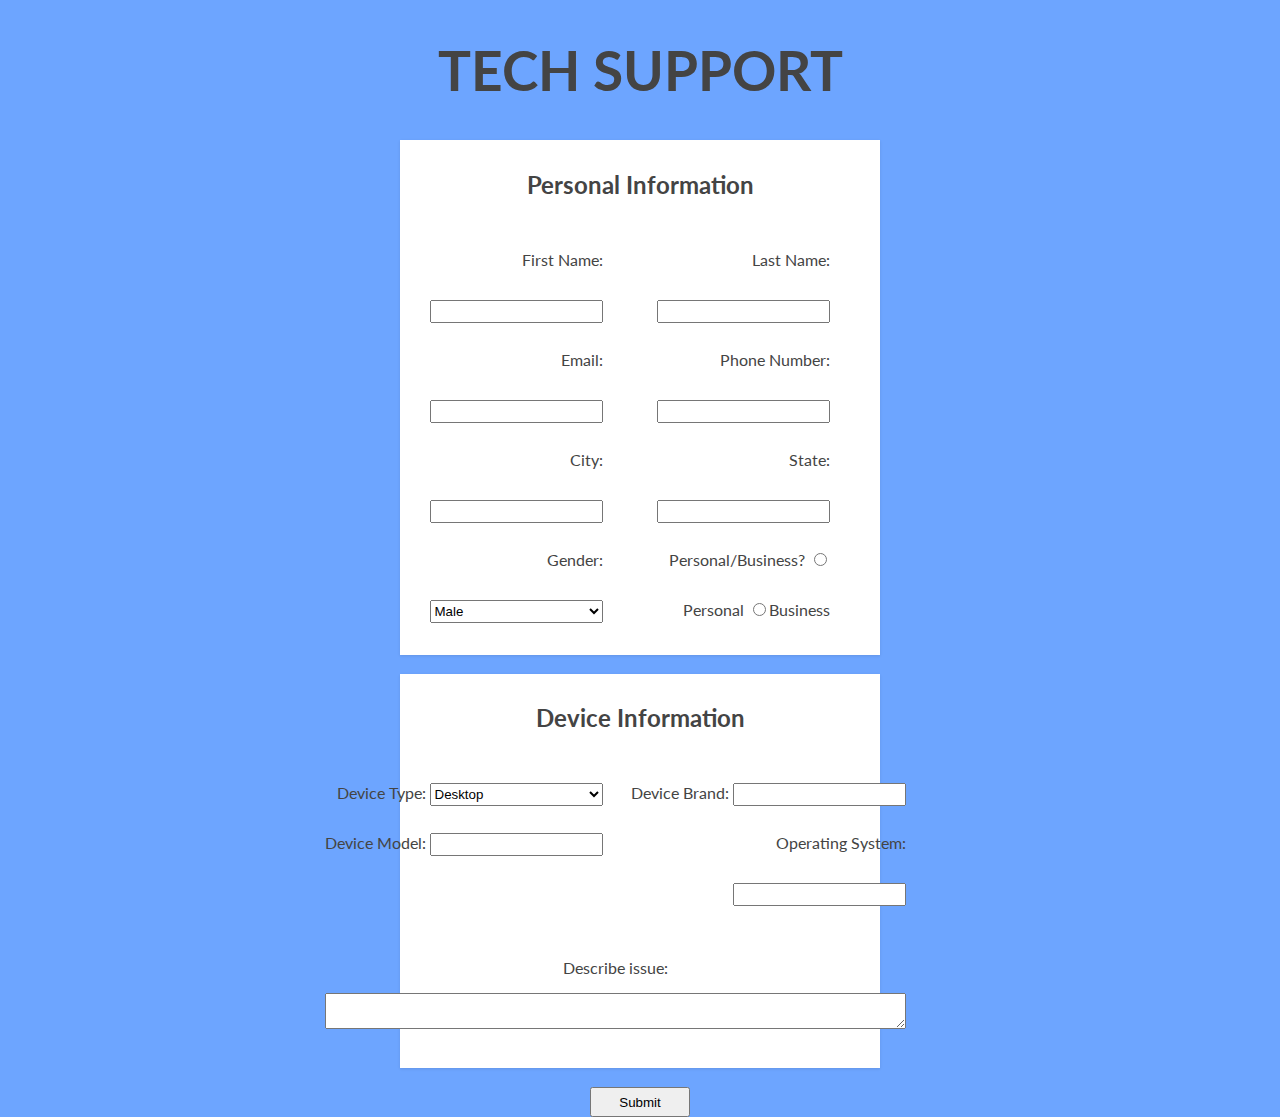
==== lab1.html @ b6d9a80c "changes" ====
<!DOCTYPE html>
<html>
<head>
	<!-- <meta http-equiv="refresh" content="1"> -->
	<title>Lab 1</title>
	<link rel="stylesheet" href="lab1style.css">
	<script type="text/javascript" src="script.js"></script>
</head>
<body>
	<h1>TECH SUPPORT</h1>
	<form>
		<div id="personalForm" class="formArea">
			<h2>Personal Information</h2>
				<section class="left">
				<label>First Name:</label> <input type="text" name="fname"> <br>
				<label>Email:</label> <input type="email" name="email"> <br>
				<label>City:</label> <input type="text" name="city"> <br>
				<label>Gender:</label>
				<select>
					<option value="Male">Male</option>
					<option value="Female">Female</option>
					<option value="Other">Other</option>
				</select> <br>
			</section>
			<section class="right">
				<label>Last Name:</label> <input type="text" name="lname"> <br>
				<label>Phone Number:</label> <input type="tel" name="phone"> <br>
				<label>State:</label> <input type="text" name="state"> <br>
				<label>Personal/Business?</label>
					<input class="radioButton" type="radio" value="Personal">Personal
					<input class="radioButton" type="radio" value="Personal">Business <br>
			</section>
		</div>
		<br>
		<div id="deviceForm" class="formArea">
			<h2>Device Information</h2>
				<section class="left">
					<label>Device Type:</label>
					<select>
						<option value="Desktop">Desktop</option>
						<option value="Laptop">Laptop</option>
						<option value="Smartphone">Smartphone</option>
						<option value="Other">Other</option>
					</select> <br>
					<label>Device Model:</label> <input type="input" name="model"> <br>
				</section>
				<section class="right">
					<label>Device Brand:</label> <input type="text" name="brand"> <br>
					<label>Operating System:</label> <input type="text" name="os"> <br>
				</section>
				<section class="center">
					<label>Describe issue:</label> <textarea rows="2" cols="70"></textarea>
				</section>
		</div>
	</form>
			<br>
			<input type="submit" value="Submit" style="width:100px;height:30px;" >
</body>
</html>
---- lab1style.css ----
@import url('https://fonts.googleapis.com/css?family=Lato');

body {
	text-align: center;
	background-color: #6da5ff;
	font-family: 'Lato', sans-serif;
	color: #444;
	margin: 0px;
}

h1 {
	font-size: 55px;
}

h2 {
	line-height: 10px;
	grid-column: 1/span 4;
}

input, select {
	box-sizing: border-box;
	width:173px;
	height:23px;
}

.left {
	grid-column: 1/2;
	text-align: right;
}

.right {
	grid-column: 2/3;
	text-align: right;
}

.center {
	grid-column: 1/span 2;
	text-align: center;
}

.formArea {
	display: grid;
	grid-template-columns: auto auto;
	justify-content: center;
	grid-gap: 25px;
	background-color: white;
	margin: 0px 400px;
	padding: 20px 0px;
	line-height: 50px;
	box-shadow: 0px 1px 3px rgba(0,0,0,.1);
}

.radioButton {
	width: auto;
	height: auto;
}
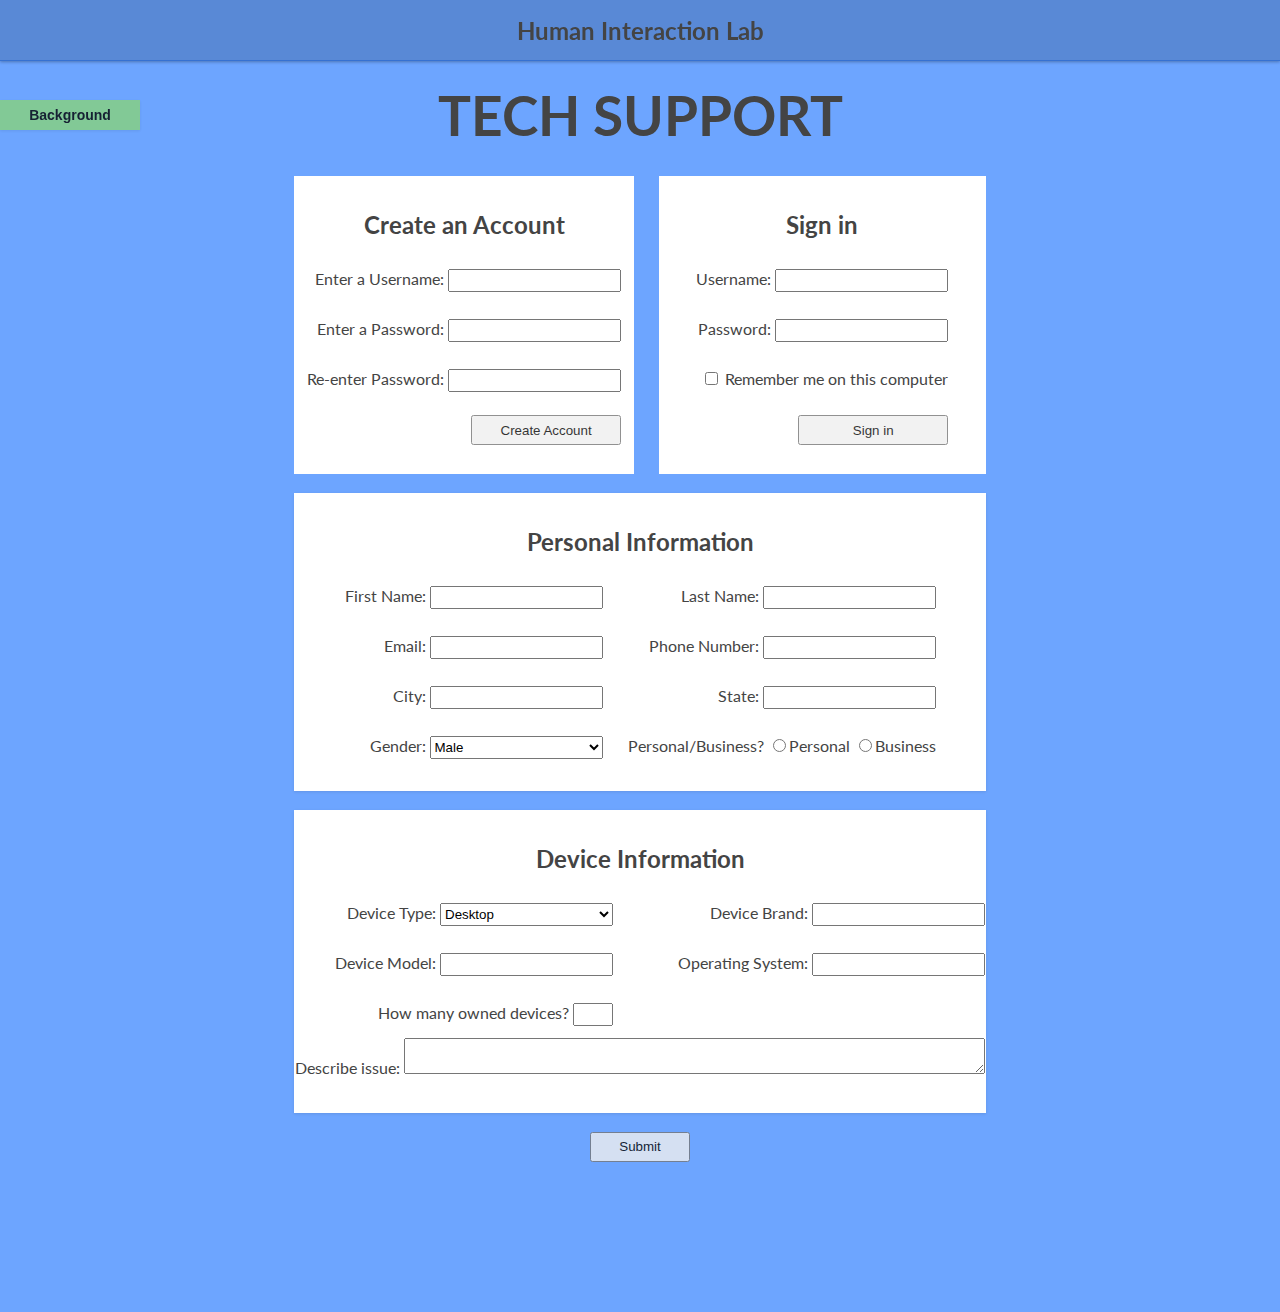
==== commit 7bfa2a06: "fixed login signup boxes" ====
--- a/lab1.html
+++ b/lab1.html
@@ -1,16 +1,41 @@
 <!DOCTYPE html>
 <html>
 <head>
-	<!-- <meta http-equiv="refresh" content="1"> -->
+	<meta http-equiv="refresh" content="1">
 	<title>Lab 1</title>
 	<link rel="stylesheet" href="lab1style.css">
 	<script type="text/javascript" src="script.js"></script>
 </head>
 <body>
-	<h1>TECH SUPPORT</h1>
-	<form>
+	<div class="header">
+		<h1>Human Interaction Lab</h1>
+	</div>
+		<button class="theme" type="button"><strong style="font-size: 14px;">Background</strong></button>
+	<h2>TECH SUPPORT</h2>
+	<form id="form">
+		<div class="accountWrapper">
+			<div class="accountArea">
+				<h3>Create an Account</h3>
+				<section class="left">
+					<label>Enter a Username:</label> <input type="text" name="usernameReg"> <br>
+					<label>Enter a Password:</label> <input type="password" name="passwordReg"> <br>
+					<label>Re-enter Password:</label> <input type="password" name="passwordRegReenter"> <br>
+					<input class="submit accountSubmit" type="submit" value="Create Account"> <br>
+				</section>
+			</div>
+			<div class="accountArea">
+				<h3>Sign in</h3>
+				<section class="left">
+					<label>Username:</label> <input type="text" name="username"> <br>
+					<label>Password:</label> <input type="password" name="password"> <br>
+					<input type="checkbox" name="remember" style="width:auto;height:auto;"> <label>Remember me on this computer</label><br>
+					<input class="submit accountSubmit" type="submit" value="Sign in"> <br>
+				</section>
+			</div>
+		</div>
+		<br>
 		<div id="personalForm" class="formArea">
-			<h2>Personal Information</h2>
+			<h3>Personal Information</h3>
 				<section class="left">
 				<label>First Name:</label> <input type="text" name="fname"> <br>
 				<label>Email:</label> <input type="email" name="email"> <br>
@@ -33,7 +58,7 @@
 		</div>
 		<br>
 		<div id="deviceForm" class="formArea">
-			<h2>Device Information</h2>
+			<h3>Device Information</h3>
 				<section class="left">
 					<label>Device Type:</label>
 					<select>
@@ -43,6 +68,7 @@
 						<option value="Other">Other</option>
 					</select> <br>
 					<label>Device Model:</label> <input type="input" name="model"> <br>
+					<label>How many owned devices?</label> <input type="number" name="devices" style="width: 40px;"> <br>
 				</section>
 				<section class="right">
 					<label>Device Brand:</label> <input type="text" name="brand"> <br>
@@ -54,6 +80,6 @@
 		</div>
 	</form>
 			<br>
-			<input type="submit" value="Submit" style="width:100px;height:30px;" >
+			<input class="submit" type="submit" value="Submit">
 </body>
 </html>
--- a/lab1style.css
+++ b/lab1style.css
@@ -5,16 +5,18 @@
 	background-color: #6da5ff;
 	font-family: 'Lato', sans-serif;
 	color: #444;
-	margin: 0px;
-}
-
-h1 {
-	font-size: 55px;
+	margin: 100px 0px;
 }
 
 h2 {
+	font-size: 55px;
+	line-height: 30px;
+}
+
+h3 {
+	font-size: 24px;
 	line-height: 10px;
-	grid-column: 1/span 4;
+	grid-column: 1/span 2;
 }
 
 input, select {
@@ -38,19 +40,82 @@
 	text-align: center;
 }
 
+.header {
+	position: fixed;
+	background-color: #5989d6;
+	font-size: 12px;
+	width: 100%;
+	height: 60px;
+	top: 0;
+	border-bottom-style: solid;
+	border-bottom-width: thin;
+	border-bottom-color: #3671d1;
+	box-shadow: 0px 1px 3px rgba(0,0,0,.3);
+}
+
+.theme {
+	position: fixed;
+	left: 0;
+	width: 140px;
+	height: 30px;
+	opacity: 0.8;
+	background-color: #87d37c;
+	border: 0px;
+	box-shadow: 0px 1px 3px rgba(0,0,0,.1)
+}
+
+.theme:hover {
+	opacity: 1;
+	transition: 0.3s;
+	cursor: pointer;
+}
+
 .formArea {
 	display: grid;
 	grid-template-columns: auto auto;
 	justify-content: center;
-	grid-gap: 25px;
+	grid-column-gap: 25px;
 	background-color: white;
-	margin: 0px 400px;
+	margin: 0px 23%;
 	padding: 20px 0px;
 	line-height: 50px;
 	box-shadow: 0px 1px 3px rgba(0,0,0,.1);
+}
+
+.accountArea {
+	display: grid;
+	grid-template-columns: auto auto;
+	grid-auto-flow: column;
+	background-color: white;
+	margin: 0px 0px;
+	padding: 20px 0px;
+	line-height: 50px;
+}
+
+.accountWrapper {
+	display: grid;
+	grid-template-columns: 49.1% auto;
+	grid-column-gap: 25px;
+	margin: 0px 23%;
 }
 
 .radioButton {
 	width: auto;
 	height: auto;
 }
+
+.submit {
+	width:100px;
+	height:30px;
+	opacity: 0.8;
+	cursor:pointer;
+}
+
+.accountSubmit {
+	width: 150px;
+}
+
+.submit:hover {
+	opacity: 1;
+	transition: 0.2s;
+}
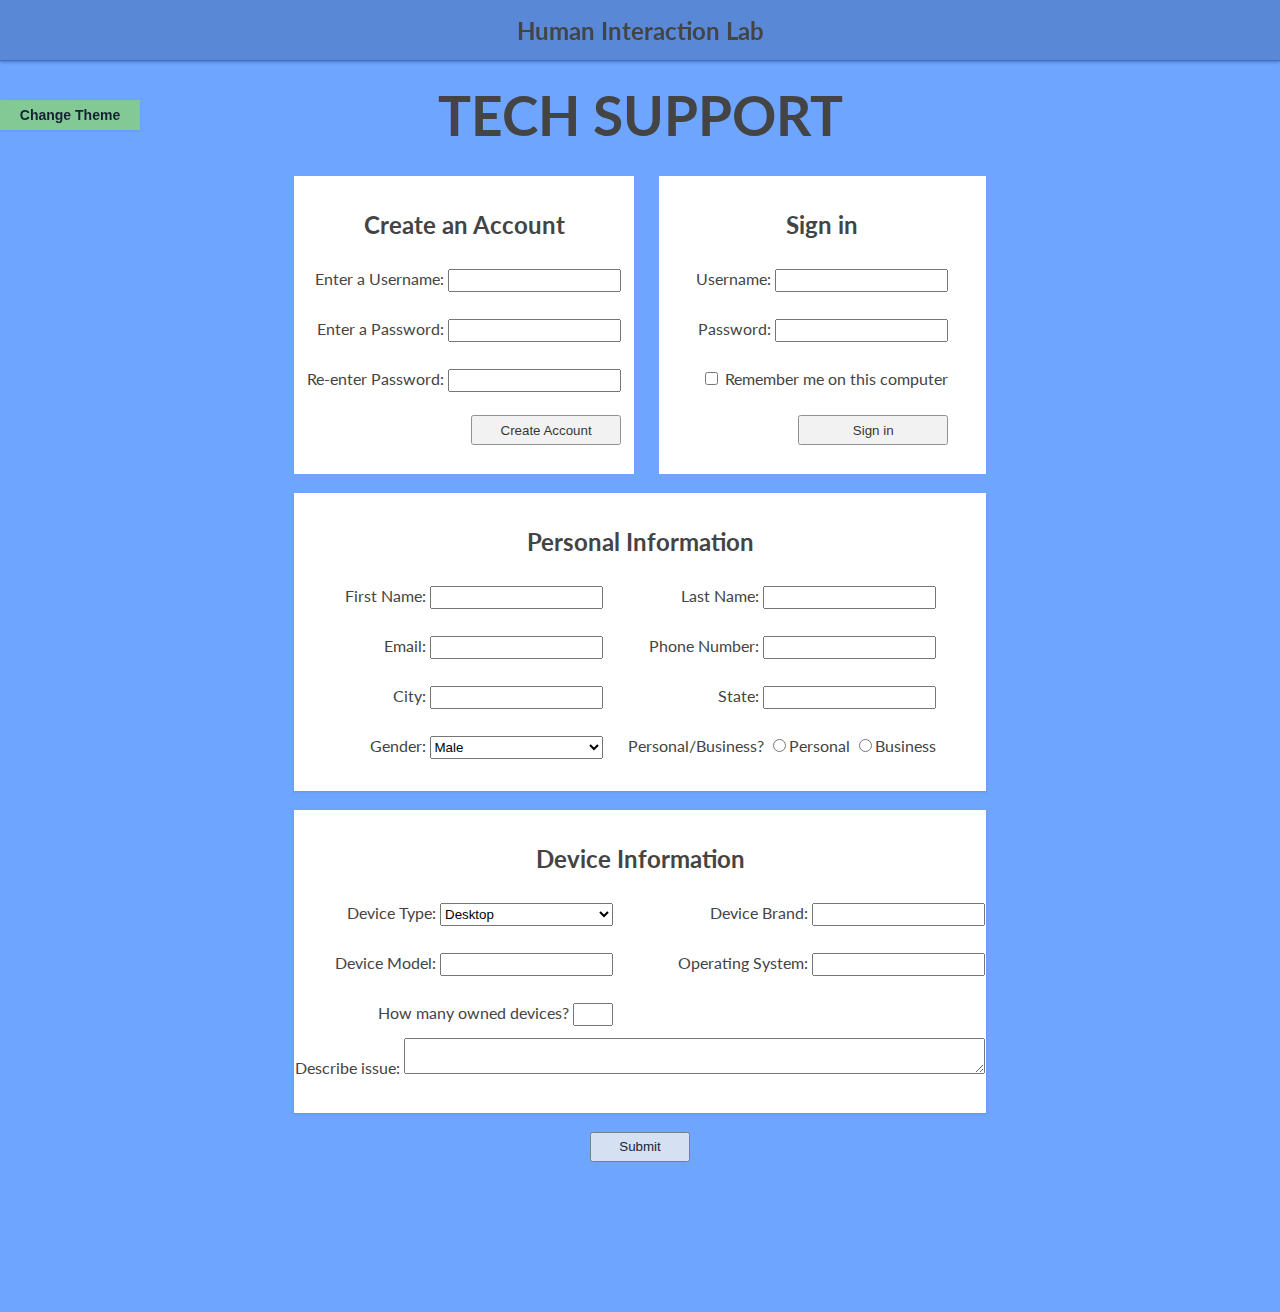
==== commit d1d6ed47: "more working js" ====
--- a/lab1.html
+++ b/lab1.html
@@ -1,7 +1,7 @@
 <!DOCTYPE html>
 <html>
 <head>
-	<meta http-equiv="refresh" content="1">
+	<!-- <meta http-equiv="refresh" content="1"> -->
 	<title>Lab 1</title>
 	<link rel="stylesheet" href="lab1style.css">
 	<script type="text/javascript" src="script.js"></script>
@@ -10,11 +10,11 @@
 	<div class="header">
 		<h1>Human Interaction Lab</h1>
 	</div>
-		<button class="theme" type="button"><strong style="font-size: 14px;">Background</strong></button>
+		<button class="themeButton" type="button" onclick="changeTheme()"><strong style="font-size: 14px;">Change Theme</strong></button>
 	<h2>TECH SUPPORT</h2>
-	<form id="form">
-		<div class="accountWrapper">
-			<div class="accountArea">
+	<div class="accountWrapper">
+		<form id="createAccountForm">
+			<div id="createAccountBox" class="accountArea">
 				<h3>Create an Account</h3>
 				<section class="left">
 					<label>Enter a Username:</label> <input type="text" name="usernameReg"> <br>
@@ -23,7 +23,9 @@
 					<input class="submit accountSubmit" type="submit" value="Create Account"> <br>
 				</section>
 			</div>
-			<div class="accountArea">
+		</form>
+		<form id="signinAccountForm">
+			<div id="signinAccountBox" class="accountArea">
 				<h3>Sign in</h3>
 				<section class="left">
 					<label>Username:</label> <input type="text" name="username"> <br>
@@ -32,9 +34,11 @@
 					<input class="submit accountSubmit" type="submit" value="Sign in"> <br>
 				</section>
 			</div>
-		</div>
-		<br>
-		<div id="personalForm" class="formArea">
+		</form>
+	</div>
+	<br>
+	<form id="infoForm">
+		<div id="personalInfo" class="formArea">
 			<h3>Personal Information</h3>
 				<section class="left">
 				<label>First Name:</label> <input type="text" name="fname"> <br>
@@ -57,7 +61,7 @@
 			</section>
 		</div>
 		<br>
-		<div id="deviceForm" class="formArea">
+		<div id="deviceInfo" class="formArea">
 			<h3>Device Information</h3>
 				<section class="left">
 					<label>Device Type:</label>
@@ -80,6 +84,6 @@
 		</div>
 	</form>
 			<br>
-			<input class="submit" type="submit" value="Submit">
+			<input class="submit" type="submit" onclick="submitInfoForm()" value="Submit">
 </body>
 </html>
--- a/lab1style.css
+++ b/lab1style.css
@@ -53,7 +53,7 @@
 	box-shadow: 0px 1px 3px rgba(0,0,0,.3);
 }
 
-.theme {
+.themeButton {
 	position: fixed;
 	left: 0;
 	width: 140px;
@@ -64,10 +64,34 @@
 	box-shadow: 0px 1px 3px rgba(0,0,0,.1)
 }
 
-.theme:hover {
+.themeButton:hover {
 	opacity: 1;
 	transition: 0.3s;
 	cursor: pointer;
+}
+
+.themeStyleAccount {
+	display: grid;
+	grid-template-columns: auto auto;
+	grid-auto-flow: column;
+	background-color: #212121;
+	color: #eeeeee;
+	margin: 0px 0px;
+	padding: 20px 0px;
+	line-height: 50px;
+}
+
+.themeStyleInfo {
+	display: grid;
+	grid-template-columns: auto auto;
+	justify-content: center;
+	grid-column-gap: 25px;
+	background-color: #212121;
+	color: #eeeeee;
+	margin: 0px 23%;
+	padding: 20px 0px;
+	line-height: 50px;
+	box-shadow: 0px 1px 3px rgba(0,0,0,.1);
 }
 
 .formArea {
@@ -75,7 +99,7 @@
 	grid-template-columns: auto auto;
 	justify-content: center;
 	grid-column-gap: 25px;
-	background-color: white;
+	background-color: #ffffff;
 	margin: 0px 23%;
 	padding: 20px 0px;
 	line-height: 50px;
@@ -86,7 +110,7 @@
 	display: grid;
 	grid-template-columns: auto auto;
 	grid-auto-flow: column;
-	background-color: white;
+	background-color: #ffffff;
 	margin: 0px 0px;
 	padding: 20px 0px;
 	line-height: 50px;
